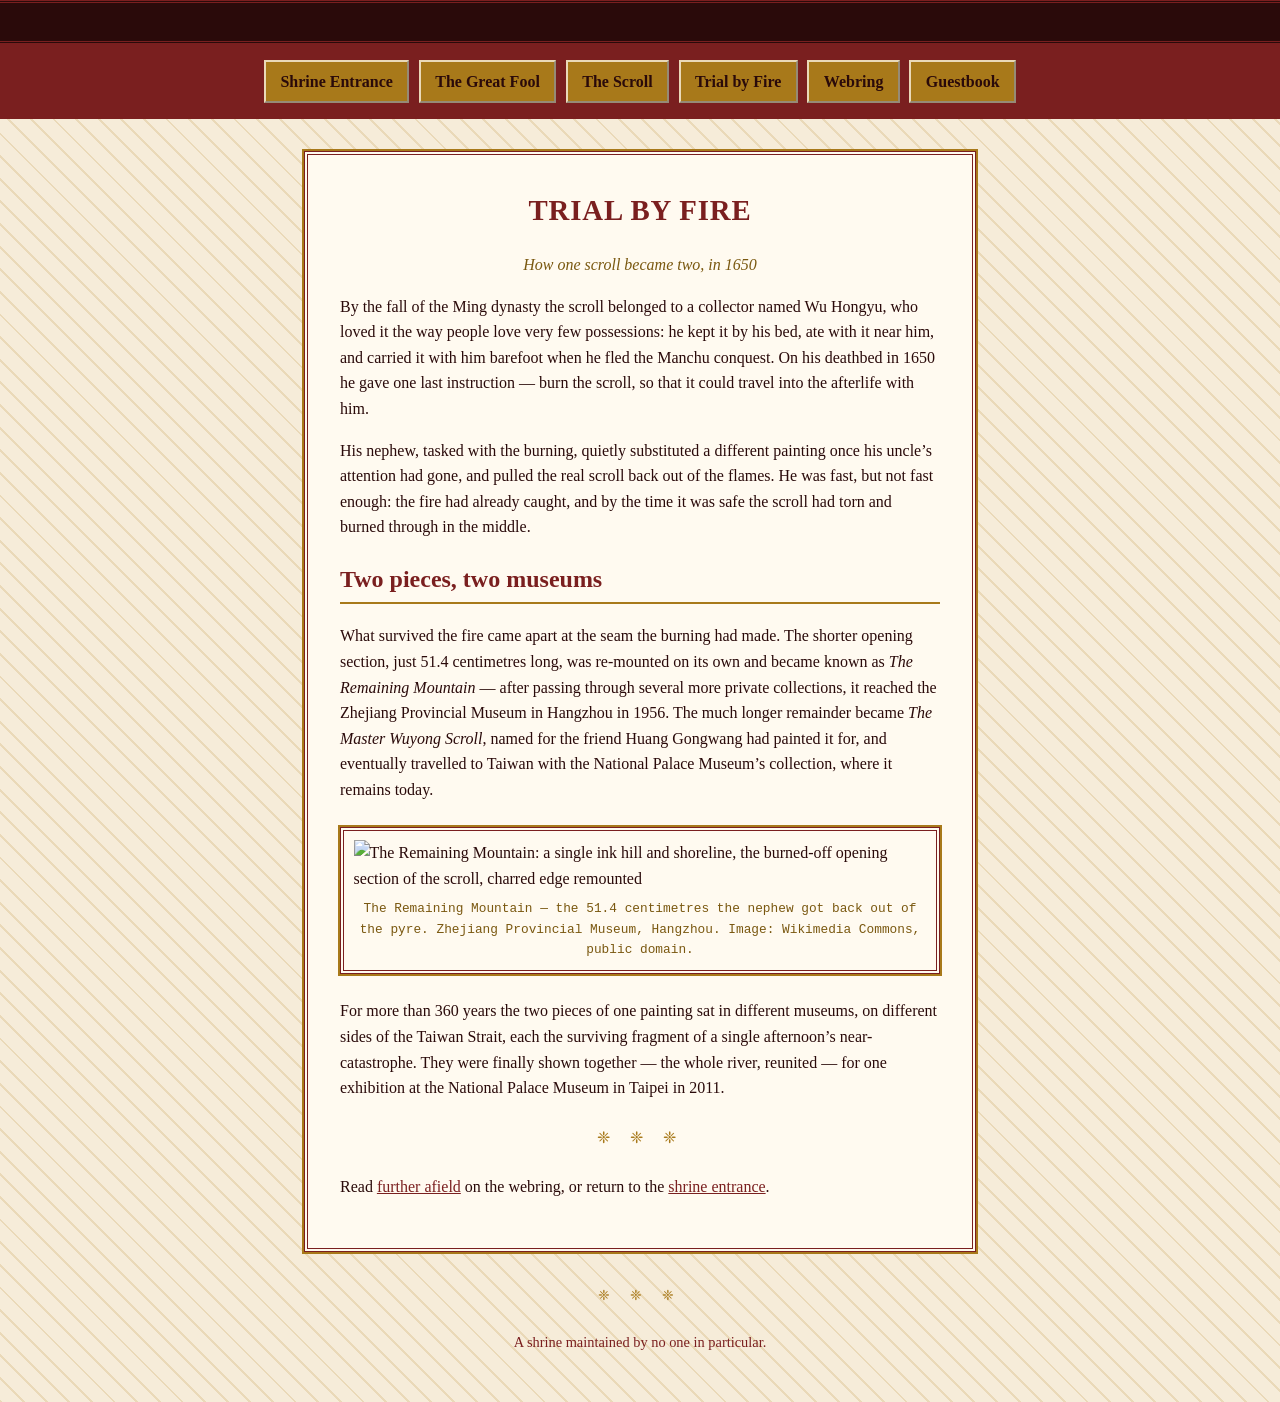
==== fire.html @ 2558cc36 "riff: hang the paintings and reopen the guestbook Hotlink the scroll itself from Wikimedia Commons —" ====
<!doctype html>
<html lang="en">
  <head>
    <meta charset="UTF-8" />
    <meta name="viewport" content="width=device-width, initial-scale=1.0" />
    <title>Trial by Fire ~ How the Scroll Was Split in Two</title>
    <link rel="stylesheet" href="./styles.css" />
  </head>
  <body>
    <div class="ticker" aria-hidden="true">
      <p class="ticker-track">
        ☆ 1650 ☆ A DEATHBED ☆ A FUNERAL PYRE ☆ A NEPHEW WITH QUICK HANDS ☆
        REUNITED FOR ONE SEASON IN 2011 ☆ 1650 ☆ A DEATHBED ☆ A FUNERAL PYRE ☆
        A NEPHEW WITH QUICK HANDS ☆ REUNITED FOR ONE SEASON IN 2011 ☆
      </p>
    </div>
    <header>
      <nav aria-label="Primary">
        <a href="./index.html">Shrine Entrance</a>
        <a href="./life.html">The Great Fool</a>
        <a href="./scroll.html">The Scroll</a>
        <a href="./fire.html">Trial by Fire</a>
        <a href="./links.html">Webring</a>
        <a href="./guestbook.html">Guestbook</a>
      </nav>
    </header>
    <main>
      <h1>Trial by Fire</h1>
      <p class="subtitle">How one scroll became two, in 1650</p>

      <p>
        By the fall of the Ming dynasty the scroll belonged to a collector
        named Wu Hongyu, who loved it the way people love very few
        possessions: he kept it by his bed, ate with it near him, and carried
        it with him barefoot when he fled the Manchu conquest. On his
        deathbed in 1650 he gave one last instruction &mdash; burn the
        scroll, so that it could travel into the afterlife with him.
      </p>

      <p>
        His nephew, tasked with the burning, quietly substituted a different
        painting once his uncle&rsquo;s attention had gone, and pulled the
        real scroll back out of the flames. He was fast, but not fast enough:
        the fire had already caught, and by the time it was safe the scroll
        had torn and burned through in the middle.
      </p>

      <h2>Two pieces, two museums</h2>
      <p>
        What survived the fire came apart at the seam the burning had made.
        The shorter opening section, just 51.4 centimetres long, was
        re-mounted on its own and became known as
        <em>The Remaining Mountain</em> &mdash; after passing through several
        more private collections, it reached the Zhejiang Provincial Museum
        in Hangzhou in 1956. The much longer remainder became
        <em>The Master Wuyong Scroll</em>, named for the friend Huang
        Gongwang had painted it for, and eventually travelled to Taiwan with
        the National Palace Museum&rsquo;s collection, where it remains
        today.
      </p>

      <figure class="plate">
        <img
          src="https://upload.wikimedia.org/wikipedia/commons/thumb/a/af/%E5%AF%8C%E6%98%A5%E5%B1%B1%E5%B1%85%E5%9C%96%28%E5%89%A9%E5%B1%B1%E5%9C%96%29.jpg/1920px-%E5%AF%8C%E6%98%A5%E5%B1%B1%E5%B1%85%E5%9C%96%28%E5%89%A9%E5%B1%B1%E5%9C%96%29.jpg"
          alt="The Remaining Mountain: a single ink hill and shoreline, the burned-off opening section of the scroll, charred edge remounted"
          loading="lazy"
        />
        <figcaption>
          The Remaining Mountain &mdash; the 51.4 centimetres the nephew got
          back out of the pyre. Zhejiang Provincial Museum, Hangzhou. Image:
          Wikimedia Commons, public domain.
        </figcaption>
      </figure>

      <p>
        For more than 360 years the two pieces of one painting sat in
        different museums, on different sides of the Taiwan Strait, each the
        surviving fragment of a single afternoon&rsquo;s near-catastrophe.
        They were finally shown together &mdash; the whole river, reunited
        &mdash; for one exhibition at the National Palace Museum in Taipei in
        2011.
      </p>

      <p class="divider" aria-hidden="true">❈ ❈ ❈</p>

      <p>
        Read <a href="./links.html">further afield</a> on the webring, or
        return to the <a href="./index.html">shrine entrance</a>.
      </p>
    </main>
    <footer>
      <p class="divider" aria-hidden="true">❈ ❈ ❈</p>
      <p>A shrine maintained by no one in particular.</p>
    </footer>
  </body>
</html>
---- styles.css ----
:root {
  --ink: #2a0a0a;
  --seal: #7a1f1f;
  --gold: #a8791a;
  --gold-deep: #7a5810;
  --parchment: #f6ecd9;
  --parchment-dark: #ead9b8;
  --paper: #fffaf0;
}

* {
  box-sizing: border-box;
}

body {
  margin: 0;
  padding: 0;
  font-family: Georgia, "Times New Roman", serif;
  color: var(--ink);
  background-color: var(--parchment);
  background-image: repeating-linear-gradient(
    45deg,
    var(--parchment-dark) 0,
    var(--parchment-dark) 2px,
    transparent 2px,
    transparent 16px
  );
  line-height: 1.6;
}

a {
  color: var(--seal);
}

a:visited {
  color: #55365a;
}

/* the marquee every good shrine deserves */
.ticker {
  overflow: hidden;
  white-space: nowrap;
  border-top: 3px double var(--seal);
  border-bottom: 3px double var(--seal);
  background: var(--ink);
}

.ticker-track {
  display: inline-block;
  margin: 0;
  padding: 0.4rem 0 0.4rem 100%;
  color: var(--gold);
  font-weight: bold;
  letter-spacing: 0.05em;
  animation: ticker 26s linear infinite;
}

@keyframes ticker {
  from {
    transform: translateX(0);
  }

  to {
    transform: translateX(-100%);
  }
}

.blink {
  animation: blink 1.6s steps(1) infinite;
}

@keyframes blink {
  50% {
    opacity: 0.15;
  }
}

@media (prefers-reduced-motion: reduce) {
  .ticker-track,
  .blink {
    animation: none;
  }
}

header nav[aria-label="Primary"] {
  display: flex;
  flex-wrap: wrap;
  justify-content: center;
  gap: 0.6rem;
  padding: 1rem;
  background: var(--seal);
}

header nav[aria-label="Primary"] a {
  display: inline-block;
  padding: 0.4rem 0.9rem;
  border: 2px outset var(--parchment-dark);
  background: var(--gold);
  color: var(--ink);
  font-weight: bold;
  text-decoration: none;
}

header nav[aria-label="Primary"] a:hover,
header nav[aria-label="Primary"] a:focus {
  border-style: inset;
}

main {
  max-width: 42rem;
  margin: 2rem auto;
  padding: 2rem;
  background: var(--paper);
  border: 4px double var(--seal);
  box-shadow: 0 0 0 2px var(--gold);
}

h1 {
  margin-top: 0;
  color: var(--seal);
  font-size: 1.8rem;
  letter-spacing: 0.03em;
  text-align: center;
  text-transform: uppercase;
}

h2 {
  color: var(--seal);
  border-bottom: 2px solid var(--gold);
  padding-bottom: 0.2rem;
}

.subtitle {
  margin-top: 0;
  color: var(--gold-deep);
  font-style: italic;
  text-align: center;
}

.divider {
  margin: 1.5rem 0;
  color: var(--gold);
  letter-spacing: 0.5rem;
  text-align: center;
}

.counter {
  display: inline-block;
  margin-top: 1rem;
  padding: 0.3rem 0.6rem;
  border: 2px solid var(--gold);
  background: #111;
  color: #4dff4d;
  font-family: "Courier New", monospace;
  letter-spacing: 0.2rem;
}

.badges {
  display: flex;
  flex-wrap: wrap;
  gap: 0.5rem;
  justify-content: center;
  margin: 1.5rem 0;
  padding: 0;
  list-style: none;
}

.badges li {
  padding: 0.35rem 0.7rem;
  border: 2px ridge var(--gold);
  background: var(--parchment-dark);
  font-family: "Courier New", monospace;
  font-size: 0.8rem;
  text-align: center;
}

blockquote {
  margin: 1.5rem 0;
  padding: 0.5rem 1rem;
  border-left: 4px solid var(--gold);
  background: var(--parchment);
  font-style: italic;
}

.guestbook {
  margin: 0;
  padding: 0;
  list-style: none;
}

.guestbook .entry + .entry {
  margin-top: 1.2rem;
  border-top: 1px dashed var(--gold);
  padding-top: 1.2rem;
}

.entry-meta {
  margin: 0 0 0.3rem;
  color: var(--gold-deep);
  font-family: "Courier New", monospace;
  font-size: 0.85rem;
}

/* plates: hotlinked from Commons, public domain, the 1999 way */
.plate {
  margin: 1.5rem 0;
  padding: 0.6rem;
  border: 4px double var(--seal);
  background: var(--paper);
  box-shadow: 0 0 0 2px var(--gold);
}

.plate img {
  display: block;
  width: 100%;
  height: auto;
}

.plate figcaption {
  margin-top: 0.5rem;
  color: var(--gold-deep);
  font-family: "Courier New", monospace;
  font-size: 0.8rem;
  text-align: center;
}

/* the whole scroll in one strip; the scrollbar is the table edge */
.unroll {
  overflow-x: auto;
}

.unroll img {
  height: 160px;
  width: auto;
  max-width: none;
}

.sign-form {
  margin: 1.5rem 0;
  padding: 1rem;
  border: 2px ridge var(--gold);
  background: var(--parchment);
}

.sign-form label {
  display: block;
  margin-top: 0.8rem;
  color: var(--gold-deep);
  font-family: "Courier New", monospace;
  font-size: 0.85rem;
}

.sign-form input,
.sign-form textarea {
  display: block;
  width: 100%;
  margin-top: 0.2rem;
  padding: 0.4rem;
  border: 2px inset var(--parchment-dark);
  background: var(--paper);
  color: var(--ink);
  font-family: Georgia, "Times New Roman", serif;
  font-size: 1rem;
}

.sign-form button {
  margin-top: 1rem;
  padding: 0.4rem 1.2rem;
  border: 2px outset var(--parchment-dark);
  background: var(--gold);
  color: var(--ink);
  font-family: Georgia, "Times New Roman", serif;
  font-size: 1rem;
  font-weight: bold;
  cursor: pointer;
}

.sign-form button:hover,
.sign-form button:focus {
  border-style: inset;
}

footer {
  max-width: 42rem;
  margin: 0 auto 3rem;
  padding: 0 2rem;
  color: var(--seal);
  font-size: 0.9rem;
  text-align: center;
}
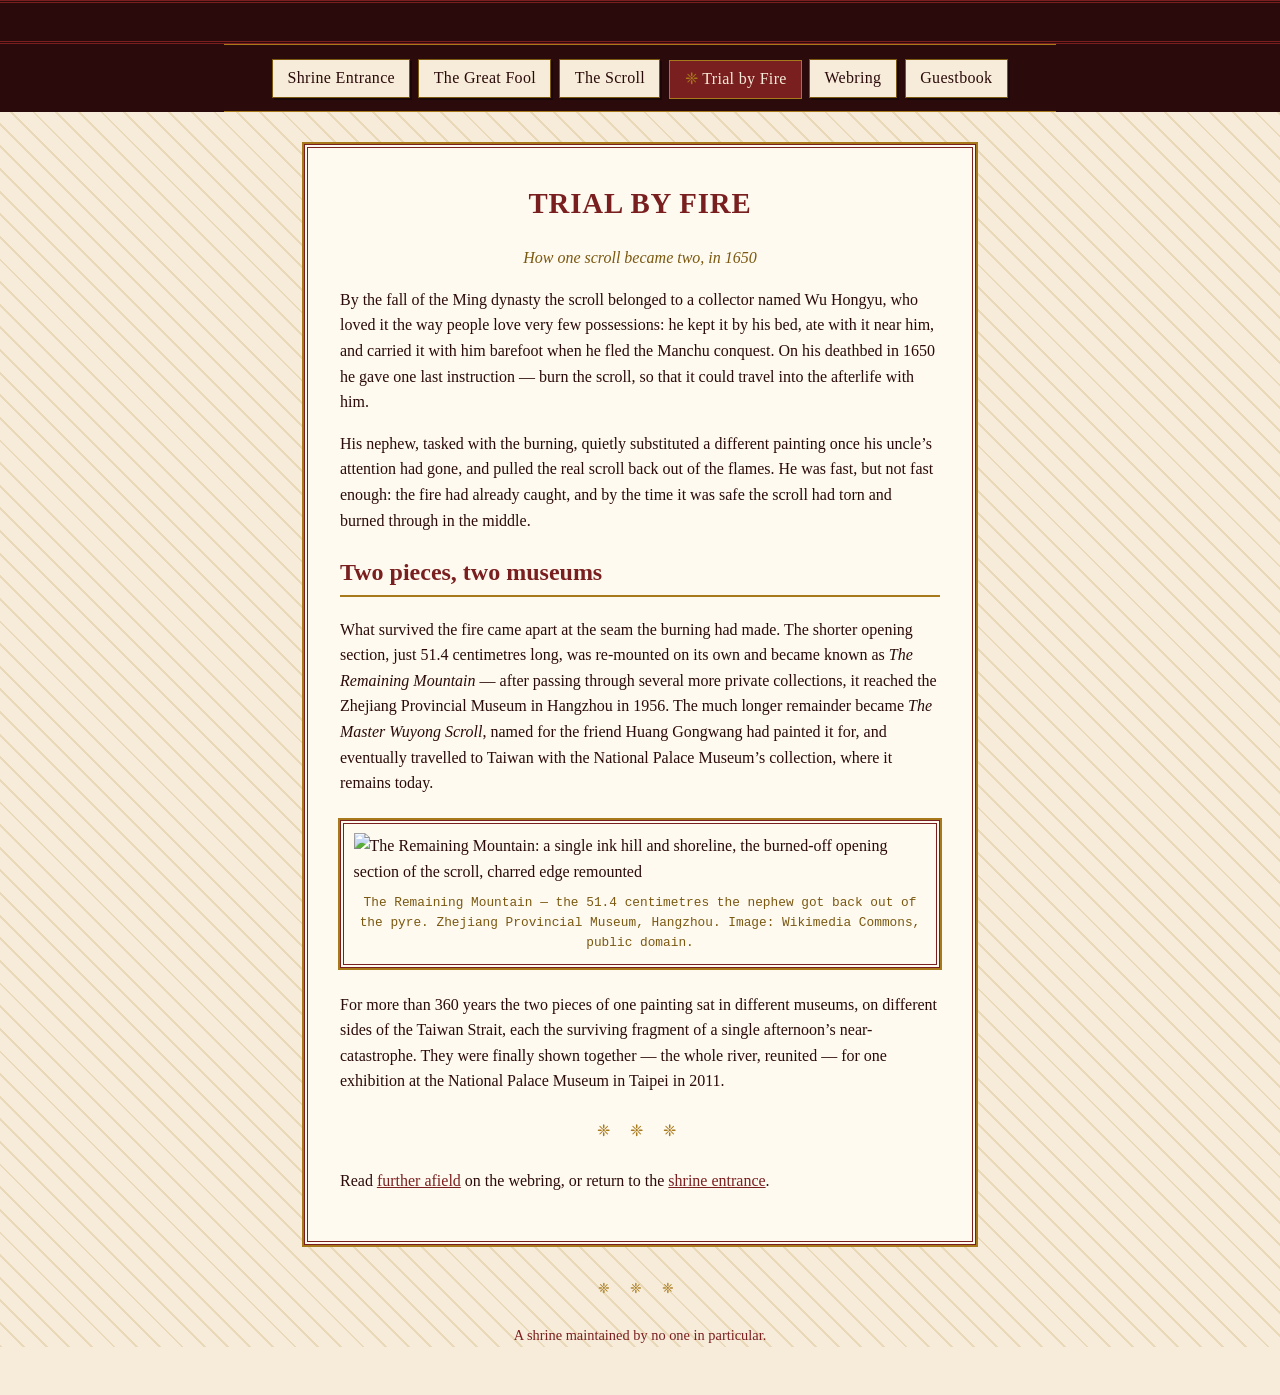
==== commit 7c384402: "riff: nav as scroll mounting, rotating paintings, portrait, no blink The nav is now dark mounting-si" ====
--- a/fire.html
+++ b/fire.html
@@ -1,5 +1,5 @@
 <!doctype html>
-<html lang="en">
+<html lang="en" class="hall-4">
   <head>
     <meta charset="UTF-8" />
     <meta name="viewport" content="width=device-width, initial-scale=1.0" />
@@ -19,7 +19,7 @@
         <a href="./index.html">Shrine Entrance</a>
         <a href="./life.html">The Great Fool</a>
         <a href="./scroll.html">The Scroll</a>
-        <a href="./fire.html">Trial by Fire</a>
+        <a href="./fire.html" aria-current="page">Trial by Fire</a>
         <a href="./links.html">Webring</a>
         <a href="./guestbook.html">Guestbook</a>
       </nav>
--- a/styles.css
+++ b/styles.css
@@ -12,19 +12,86 @@
   box-sizing: border-box;
 }
 
+/* The shrine rehangs itself. Which painting is up behind the paper depends on
+   which hall you walked into and how long you've lingered in it — six works,
+   an hour of wall time, each hall starting somewhere else in the cycle. */
+html {
+  background-color: var(--parchment);
+  background-position: center;
+  background-size: cover;
+  background-attachment: fixed;
+  animation: rehang 360s steps(1) infinite;
+}
+
+@keyframes rehang {
+  0% {
+    background-image: url("https://upload.wikimedia.org/wikipedia/commons/d/d2/Dwelling_in_the_Fuchun_Mountains_%28first_half%29.JPG");
+  }
+
+  16.66% {
+    background-image: url("https://upload.wikimedia.org/wikipedia/commons/thumb/7/7e/Dwelling_in_the_Fuchun_Mountains_%28second_half%29.jpg/1920px-Dwelling_in_the_Fuchun_Mountains_%28second_half%29.jpg");
+  }
+
+  33.33% {
+    background-image: url("https://upload.wikimedia.org/wikipedia/commons/thumb/a/af/%E5%AF%8C%E6%98%A5%E5%B1%B1%E5%B1%85%E5%9C%96%28%E5%89%A9%E5%B1%B1%E5%9C%96%29.jpg/1920px-%E5%AF%8C%E6%98%A5%E5%B1%B1%E5%B1%85%E5%9C%96%28%E5%89%A9%E5%B1%B1%E5%9C%96%29.jpg");
+  }
+
+  50% {
+    background-image: url("https://upload.wikimedia.org/wikipedia/commons/thumb/e/ee/%E9%BB%84%E5%85%AC%E6%9C%9B%E5%A4%A9%E6%B1%A0%E7%9F%B3%E5%A3%81%E5%9B%BE%E8%BD%B4.png/1920px-%E9%BB%84%E5%85%AC%E6%9C%9B%E5%A4%A9%E6%B1%A0%E7%9F%B3%E5%A3%81%E5%9B%BE%E8%BD%B4.png");
+  }
+
+  66.66% {
+    background-image: url("https://upload.wikimedia.org/wikipedia/commons/thumb/5/5f/%E9%BB%84%E5%85%AC%E6%9C%9B%E4%B9%9D%E5%B3%B0%E9%9B%AA%E9%9C%81%E5%9B%BE%E8%BD%B4.png/960px-%E9%BB%84%E5%85%AC%E6%9C%9B%E4%B9%9D%E5%B3%B0%E9%9B%AA%E9%9C%81%E5%9B%BE%E8%BD%B4.png");
+  }
+
+  83.33% {
+    background-image: url("https://upload.wikimedia.org/wikipedia/commons/thumb/6/6d/%E5%AF%8C%E6%98%A5%E5%B1%B1%E5%B1%85%E5%9C%96%28%E7%84%A1%E7%94%A8%E5%B8%AB%E5%8D%B7%29.jpg/3840px-%E5%AF%8C%E6%98%A5%E5%B1%B1%E5%B1%85%E5%9C%96%28%E7%84%A1%E7%94%A8%E5%B8%AB%E5%8D%B7%29.jpg");
+  }
+}
+
+.hall-2 {
+  animation-delay: -60s;
+}
+
+.hall-3 {
+  animation-delay: -120s;
+}
+
+.hall-4 {
+  animation-delay: -180s;
+}
+
+.hall-5 {
+  animation-delay: -240s;
+}
+
+.hall-6 {
+  animation-delay: -300s;
+}
+
+/* still varied per hall, just no longer rehanging under you */
+@media (prefers-reduced-motion: reduce) {
+  html {
+    animation-play-state: paused;
+  }
+}
+
 body {
+  min-height: 100vh;
   margin: 0;
   padding: 0;
   font-family: Georgia, "Times New Roman", serif;
   color: var(--ink);
-  background-color: var(--parchment);
-  background-image: repeating-linear-gradient(
-    45deg,
-    var(--parchment-dark) 0,
-    var(--parchment-dark) 2px,
-    transparent 2px,
-    transparent 16px
-  );
+  background-color: transparent;
+  background-image:
+    repeating-linear-gradient(
+      45deg,
+      var(--parchment-dark) 0,
+      var(--parchment-dark) 2px,
+      transparent 2px,
+      transparent 16px
+    ),
+    linear-gradient(rgb(246 236 217 / 88%), rgb(246 236 217 / 88%));
   line-height: 1.6;
 }
 
@@ -82,28 +149,67 @@
   }
 }
 
+/* the nav is the scroll's mounting: dark silk, gold hairlines, paper title-slips */
+header {
+  background: var(--ink);
+}
+
 header nav[aria-label="Primary"] {
   display: flex;
   flex-wrap: wrap;
   justify-content: center;
-  gap: 0.6rem;
-  padding: 1rem;
-  background: var(--seal);
+  gap: 0.5rem;
+  max-width: 52rem;
+  margin: 0 auto;
+  padding: 0.9rem 1rem;
+  box-shadow:
+    inset 0 1px 0 var(--gold),
+    inset 0 -1px 0 var(--gold);
 }
 
 header nav[aria-label="Primary"] a {
   display: inline-block;
-  padding: 0.4rem 0.9rem;
-  border: 2px outset var(--parchment-dark);
+  padding: 0.35rem 0.9rem;
+  border: 1px solid var(--gold-deep);
+  background: var(--parchment);
+  box-shadow: 2px 2px 0 rgb(0 0 0 / 35%);
+  color: var(--ink);
+  letter-spacing: 0.02em;
+  text-decoration: none;
+}
+
+header nav[aria-label="Primary"] a:hover {
+  background: var(--gold);
+  box-shadow: 1px 1px 0 rgb(0 0 0 / 35%);
+  transform: translate(1px, 1px);
+}
+
+/* the slip for the hall you're standing in, stamped and pressed flat */
+header nav[aria-label="Primary"] a[aria-current="page"] {
+  border-color: var(--gold);
+  background: var(--seal);
+  box-shadow: none;
+  color: var(--parchment);
+  transform: translate(1px, 1px);
+}
+
+header nav[aria-label="Primary"] a[aria-current="page"]::before {
+  content: "❈ ";
+  color: var(--gold);
+}
+
+:focus-visible {
+  outline: 3px solid var(--seal);
+  outline-offset: 2px;
+}
+
+header nav[aria-label="Primary"] a:focus-visible {
+  outline-color: var(--gold);
+}
+
+::selection {
   background: var(--gold);
   color: var(--ink);
-  font-weight: bold;
-  text-decoration: none;
-}
-
-header nav[aria-label="Primary"] a:hover,
-header nav[aria-label="Primary"] a:focus {
-  border-style: inset;
 }
 
 main {
@@ -144,15 +250,19 @@
   text-align: center;
 }
 
+/* the counter is a collector's seal now; the scroll has dozens, one more won't hurt */
 .counter {
   display: inline-block;
   margin-top: 1rem;
-  padding: 0.3rem 0.6rem;
-  border: 2px solid var(--gold);
-  background: #111;
-  color: #4dff4d;
+  padding: 0.4rem 0.7rem;
+  border: 3px solid var(--seal);
+  background: var(--paper);
+  color: var(--seal);
   font-family: "Courier New", monospace;
+  font-weight: bold;
   letter-spacing: 0.2rem;
+  transform: rotate(-2deg);
+  box-shadow: 2px 2px 0 var(--parchment-dark);
 }
 
 .badges {
@@ -216,6 +326,11 @@
   height: auto;
 }
 
+.plate.portrait {
+  max-width: 20rem;
+  margin-inline: auto;
+}
+
 .plate figcaption {
   margin-top: 0.5rem;
   color: var(--gold-deep);
@@ -233,6 +348,21 @@
   height: 160px;
   width: auto;
   max-width: none;
+}
+
+/* wet ink: the entry exists only while #your-mark is targeted */
+.guestbook .ghost {
+  display: none;
+}
+
+.guestbook .ghost:target {
+  display: list-item;
+}
+
+.guestbook .ghost:not(:target) + .entry {
+  margin-top: 0;
+  border-top: none;
+  padding-top: 0;
 }
 
 .sign-form {
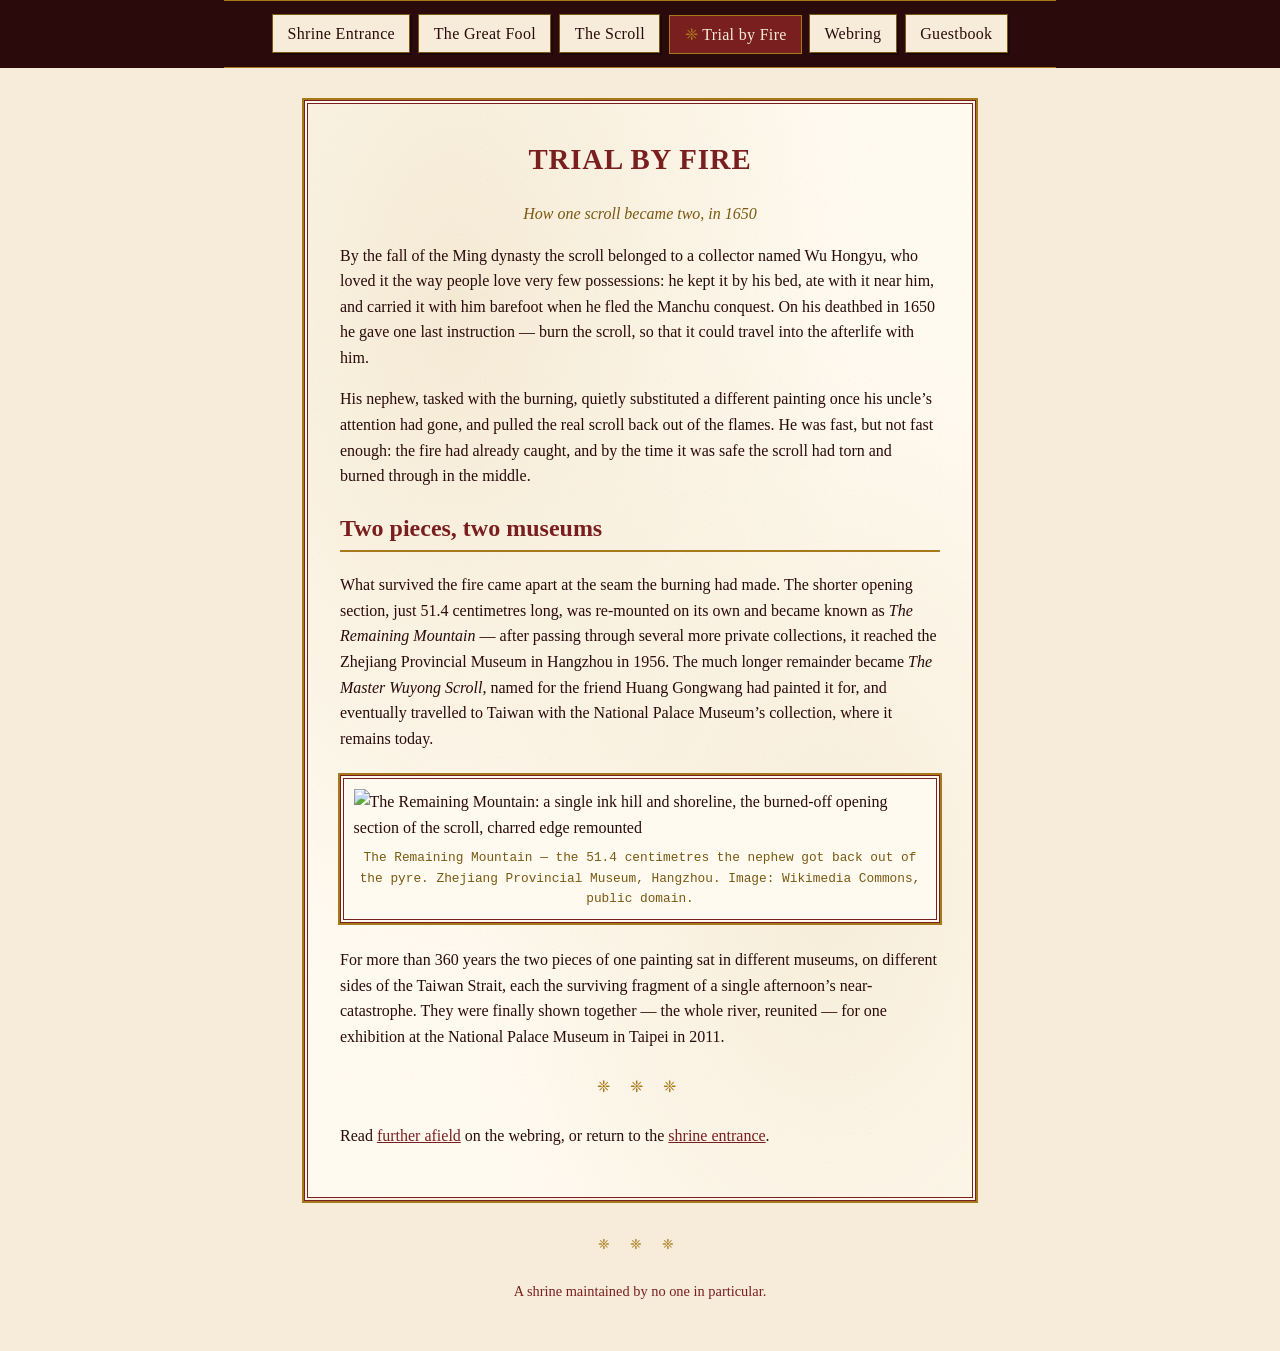
==== commit 9c1cc2ce: "riff: strip the marquee and the hatching, lay real paper under the text The scrolling ticker is gone" ====
--- a/fire.html
+++ b/fire.html
@@ -7,13 +7,6 @@
     <link rel="stylesheet" href="./styles.css" />
   </head>
   <body>
-    <div class="ticker" aria-hidden="true">
-      <p class="ticker-track">
-        ☆ 1650 ☆ A DEATHBED ☆ A FUNERAL PYRE ☆ A NEPHEW WITH QUICK HANDS ☆
-        REUNITED FOR ONE SEASON IN 2011 ☆ 1650 ☆ A DEATHBED ☆ A FUNERAL PYRE ☆
-        A NEPHEW WITH QUICK HANDS ☆ REUNITED FOR ONE SEASON IN 2011 ☆
-      </p>
-    </div>
     <header>
       <nav aria-label="Primary">
         <a href="./index.html">Shrine Entrance</a>
--- a/styles.css
+++ b/styles.css
@@ -83,15 +83,10 @@
   font-family: Georgia, "Times New Roman", serif;
   color: var(--ink);
   background-color: transparent;
-  background-image:
-    repeating-linear-gradient(
-      45deg,
-      var(--parchment-dark) 0,
-      var(--parchment-dark) 2px,
-      transparent 2px,
-      transparent 16px
-    ),
-    linear-gradient(rgb(246 236 217 / 88%), rgb(246 236 217 / 88%));
+  background-image: linear-gradient(
+    rgb(246 236 217 / 80%),
+    rgb(246 236 217 / 80%)
+  );
   line-height: 1.6;
 }
 
@@ -101,52 +96,6 @@
 
 a:visited {
   color: #55365a;
-}
-
-/* the marquee every good shrine deserves */
-.ticker {
-  overflow: hidden;
-  white-space: nowrap;
-  border-top: 3px double var(--seal);
-  border-bottom: 3px double var(--seal);
-  background: var(--ink);
-}
-
-.ticker-track {
-  display: inline-block;
-  margin: 0;
-  padding: 0.4rem 0 0.4rem 100%;
-  color: var(--gold);
-  font-weight: bold;
-  letter-spacing: 0.05em;
-  animation: ticker 26s linear infinite;
-}
-
-@keyframes ticker {
-  from {
-    transform: translateX(0);
-  }
-
-  to {
-    transform: translateX(-100%);
-  }
-}
-
-.blink {
-  animation: blink 1.6s steps(1) infinite;
-}
-
-@keyframes blink {
-  50% {
-    opacity: 0.15;
-  }
-}
-
-@media (prefers-reduced-motion: reduce) {
-  .ticker-track,
-  .blink {
-    animation: none;
-  }
 }
 
 /* the nav is the scroll's mounting: dark silk, gold hairlines, paper title-slips */
@@ -212,11 +161,39 @@
   color: var(--ink);
 }
 
+/* laid paper: scattered fibre flecks on no particular axis, over a soft uneven
+   mottle, the way a hand-made sheet dries thicker in some places than others */
 main {
   max-width: 42rem;
   margin: 2rem auto;
   padding: 2rem;
-  background: var(--paper);
+  background-color: var(--paper);
+  background-image:
+    radial-gradient(rgb(122 31 31 / 5%) 0.6px, transparent 0.7px),
+    radial-gradient(rgb(168 121 26 / 6%) 0.5px, transparent 0.6px),
+    radial-gradient(rgb(42 10 10 / 4%) 0.4px, transparent 0.5px),
+    radial-gradient(
+      ellipse at 22% 18%,
+      rgb(234 217 184 / 50%) 0,
+      transparent 55%
+    ),
+    radial-gradient(
+      ellipse at 78% 72%,
+      rgb(234 217 184 / 42%) 0,
+      transparent 50%
+    );
+  background-position:
+    0 0,
+    11px 7px,
+    5px 19px,
+    0 0,
+    0 0;
+  background-size:
+    23px 29px,
+    37px 41px,
+    53px 47px,
+    100% 100%,
+    100% 100%;
   border: 4px double var(--seal);
   box-shadow: 0 0 0 2px var(--gold);
 }
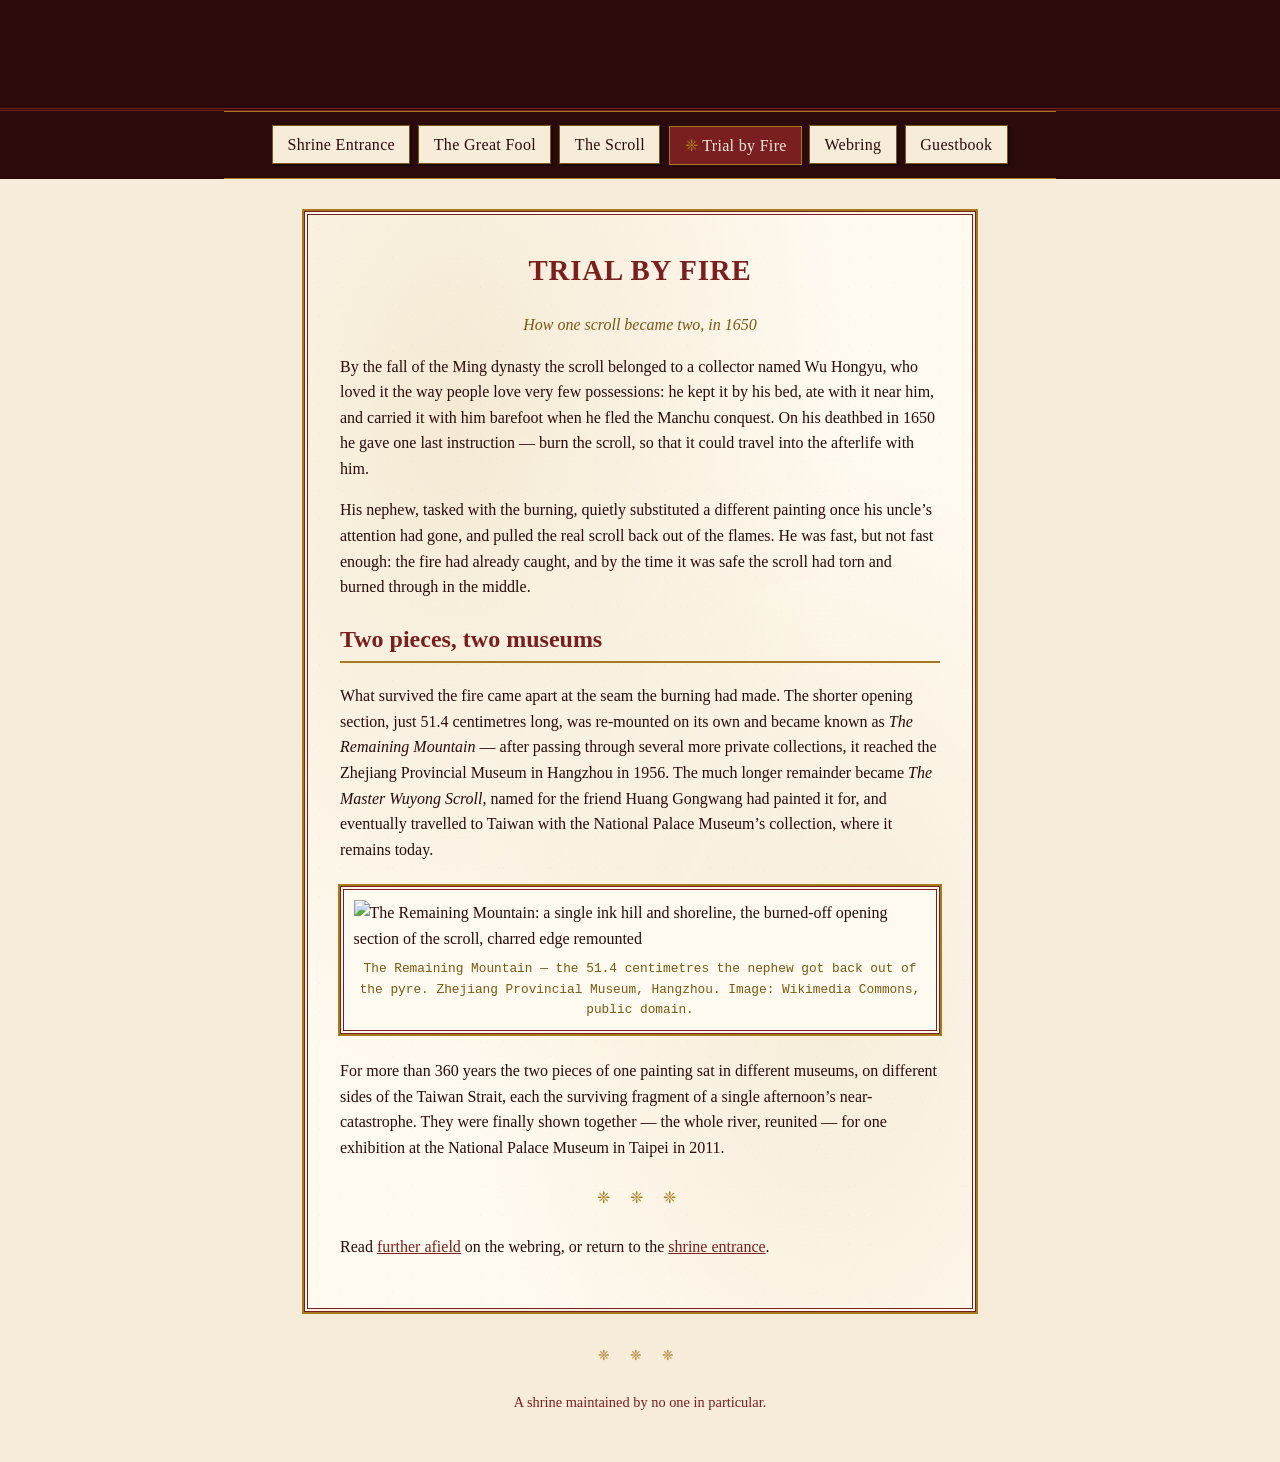
==== commit 36669144: "riff: an endless runner at the top of every hall Seven metres of Fuchun river valley panning past fo" ====
--- a/fire.html
+++ b/fire.html
@@ -7,6 +7,12 @@
     <link rel="stylesheet" href="./styles.css" />
   </head>
   <body>
+    <div class="runner" aria-hidden="true">
+      <div class="runner-track">
+        <img src="https://upload.wikimedia.org/wikipedia/commons/thumb/6/6d/%E5%AF%8C%E6%98%A5%E5%B1%B1%E5%B1%85%E5%9C%96%28%E7%84%A1%E7%94%A8%E5%B8%AB%E5%8D%B7%29.jpg/3840px-%E5%AF%8C%E6%98%A5%E5%B1%B1%E5%B1%85%E5%9C%96%28%E7%84%A1%E7%94%A8%E5%B8%AB%E5%8D%B7%29.jpg" alt="" />
+        <img src="https://upload.wikimedia.org/wikipedia/commons/thumb/6/6d/%E5%AF%8C%E6%98%A5%E5%B1%B1%E5%B1%85%E5%9C%96%28%E7%84%A1%E7%94%A8%E5%B8%AB%E5%8D%B7%29.jpg/3840px-%E5%AF%8C%E6%98%A5%E5%B1%B1%E5%B1%85%E5%9C%96%28%E7%84%A1%E7%94%A8%E5%B8%AB%E5%8D%B7%29.jpg" alt="" />
+      </div>
+    </div>
     <header>
       <nav aria-label="Primary">
         <a href="./index.html">Shrine Entrance</a>
--- a/styles.css
+++ b/styles.css
@@ -17,6 +17,10 @@
    an hour of wall time, each hall starting somewhere else in the cycle. */
 html {
   background-color: var(--parchment);
+  background-image:
+    linear-gradient(rgb(246 236 217 / 45%), rgb(246 236 217 / 45%)),
+    url("https://upload.wikimedia.org/wikipedia/commons/d/d2/Dwelling_in_the_Fuchun_Mountains_%28first_half%29.JPG");
+  background-repeat: no-repeat;
   background-position: center;
   background-size: cover;
   background-attachment: fixed;
@@ -25,27 +29,39 @@
 
 @keyframes rehang {
   0% {
-    background-image: url("https://upload.wikimedia.org/wikipedia/commons/d/d2/Dwelling_in_the_Fuchun_Mountains_%28first_half%29.JPG");
+    background-image:
+      linear-gradient(rgb(246 236 217 / 45%), rgb(246 236 217 / 45%)),
+      url("https://upload.wikimedia.org/wikipedia/commons/d/d2/Dwelling_in_the_Fuchun_Mountains_%28first_half%29.JPG");
   }
 
   16.66% {
-    background-image: url("https://upload.wikimedia.org/wikipedia/commons/thumb/7/7e/Dwelling_in_the_Fuchun_Mountains_%28second_half%29.jpg/1920px-Dwelling_in_the_Fuchun_Mountains_%28second_half%29.jpg");
+    background-image:
+      linear-gradient(rgb(246 236 217 / 45%), rgb(246 236 217 / 45%)),
+      url("https://upload.wikimedia.org/wikipedia/commons/thumb/b/b9/Huang_Gongwang._Clearing_After_Sudden_Snow._ca._1340._104%2C6_cm_long.Palace_Museum%2C_Beijing.jpg/1920px-Huang_Gongwang._Clearing_After_Sudden_Snow._ca._1340._104%2C6_cm_long.Palace_Museum%2C_Beijing.jpg");
   }
 
   33.33% {
-    background-image: url("https://upload.wikimedia.org/wikipedia/commons/thumb/a/af/%E5%AF%8C%E6%98%A5%E5%B1%B1%E5%B1%85%E5%9C%96%28%E5%89%A9%E5%B1%B1%E5%9C%96%29.jpg/1920px-%E5%AF%8C%E6%98%A5%E5%B1%B1%E5%B1%85%E5%9C%96%28%E5%89%A9%E5%B1%B1%E5%9C%96%29.jpg");
+    background-image:
+      linear-gradient(rgb(246 236 217 / 45%), rgb(246 236 217 / 45%)),
+      url("https://upload.wikimedia.org/wikipedia/commons/thumb/f/f9/Huang_Gongwang._Dwelling_in_the_Fuchun_Mountains._detail._National_Palace_Museum%2C_Taipei.jpg/1920px-Huang_Gongwang._Dwelling_in_the_Fuchun_Mountains._detail._National_Palace_Museum%2C_Taipei.jpg");
   }
 
   50% {
-    background-image: url("https://upload.wikimedia.org/wikipedia/commons/thumb/e/ee/%E9%BB%84%E5%85%AC%E6%9C%9B%E5%A4%A9%E6%B1%A0%E7%9F%B3%E5%A3%81%E5%9B%BE%E8%BD%B4.png/1920px-%E9%BB%84%E5%85%AC%E6%9C%9B%E5%A4%A9%E6%B1%A0%E7%9F%B3%E5%A3%81%E5%9B%BE%E8%BD%B4.png");
+    background-image:
+      linear-gradient(rgb(246 236 217 / 45%), rgb(246 236 217 / 45%)),
+      url("https://upload.wikimedia.org/wikipedia/commons/thumb/e/ee/%E9%BB%84%E5%85%AC%E6%9C%9B%E5%A4%A9%E6%B1%A0%E7%9F%B3%E5%A3%81%E5%9B%BE%E8%BD%B4.png/1920px-%E9%BB%84%E5%85%AC%E6%9C%9B%E5%A4%A9%E6%B1%A0%E7%9F%B3%E5%A3%81%E5%9B%BE%E8%BD%B4.png");
   }
 
   66.66% {
-    background-image: url("https://upload.wikimedia.org/wikipedia/commons/thumb/5/5f/%E9%BB%84%E5%85%AC%E6%9C%9B%E4%B9%9D%E5%B3%B0%E9%9B%AA%E9%9C%81%E5%9B%BE%E8%BD%B4.png/960px-%E9%BB%84%E5%85%AC%E6%9C%9B%E4%B9%9D%E5%B3%B0%E9%9B%AA%E9%9C%81%E5%9B%BE%E8%BD%B4.png");
+    background-image:
+      linear-gradient(rgb(246 236 217 / 45%), rgb(246 236 217 / 45%)),
+      url("https://upload.wikimedia.org/wikipedia/commons/thumb/5/5f/%E9%BB%84%E5%85%AC%E6%9C%9B%E4%B9%9D%E5%B3%B0%E9%9B%AA%E9%9C%81%E5%9B%BE%E8%BD%B4.png/960px-%E9%BB%84%E5%85%AC%E6%9C%9B%E4%B9%9D%E5%B3%B0%E9%9B%AA%E9%9C%81%E5%9B%BE%E8%BD%B4.png");
   }
 
   83.33% {
-    background-image: url("https://upload.wikimedia.org/wikipedia/commons/thumb/6/6d/%E5%AF%8C%E6%98%A5%E5%B1%B1%E5%B1%85%E5%9C%96%28%E7%84%A1%E7%94%A8%E5%B8%AB%E5%8D%B7%29.jpg/3840px-%E5%AF%8C%E6%98%A5%E5%B1%B1%E5%B1%85%E5%9C%96%28%E7%84%A1%E7%94%A8%E5%B8%AB%E5%8D%B7%29.jpg");
+    background-image:
+      linear-gradient(rgb(246 236 217 / 45%), rgb(246 236 217 / 45%)),
+      url("https://upload.wikimedia.org/wikipedia/commons/1/1b/%E9%BB%84%E5%85%AC%E6%9C%9B%E4%B8%B9%E5%B4%96%E7%8E%89%E6%A0%91%E5%9B%BE%E8%BD%B4.png");
   }
 }
 
@@ -82,11 +98,7 @@
   padding: 0;
   font-family: Georgia, "Times New Roman", serif;
   color: var(--ink);
-  background-color: transparent;
-  background-image: linear-gradient(
-    rgb(246 236 217 / 80%),
-    rgb(246 236 217 / 80%)
-  );
+  background: transparent;
   line-height: 1.6;
 }
 
@@ -96,6 +108,43 @@
 
 a:visited {
   color: #55365a;
+}
+
+/* The endless runner. Seven metres of river valley going past forever at the
+   top of the page, because that is what a handscroll is: nobody ever sees the
+   whole thing, it just keeps arriving. */
+.runner {
+  overflow: hidden;
+  border-bottom: 3px double var(--seal);
+  background: var(--ink);
+}
+
+.runner-track {
+  display: flex;
+  width: max-content;
+  animation: runner 90s linear infinite;
+}
+
+.runner-track img {
+  display: block;
+  width: auto;
+  height: 108px;
+}
+
+@keyframes runner {
+  from {
+    transform: translateX(0);
+  }
+
+  to {
+    transform: translateX(-50%);
+  }
+}
+
+@media (prefers-reduced-motion: reduce) {
+  .runner-track {
+    animation: none;
+  }
 }
 
 /* the nav is the scroll's mounting: dark silk, gold hairlines, paper title-slips */
